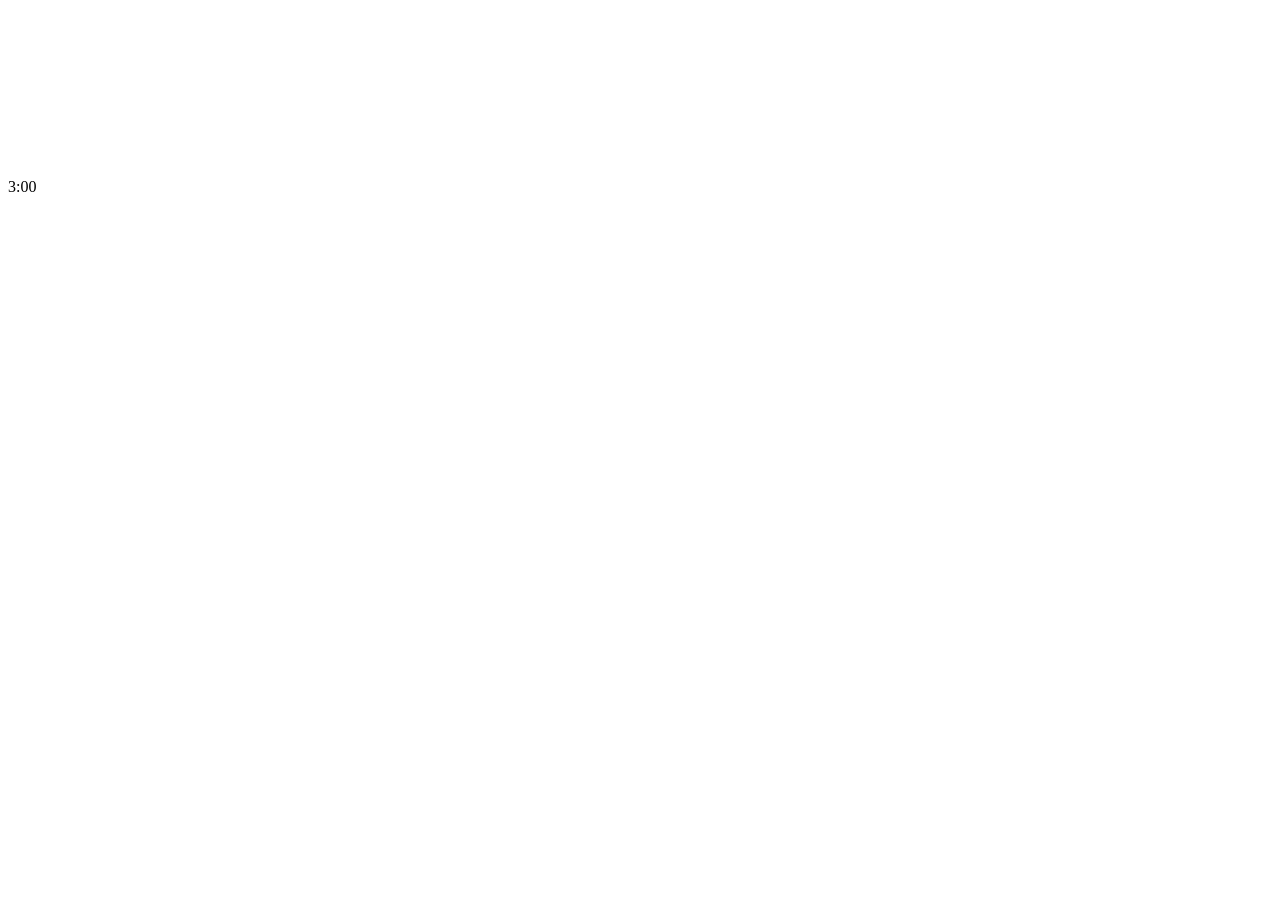
==== index.html @ 72cab999 "Create index.html" ====
<!DOCTYPE html>
<html>

<head>
  <meta charset="utf-8">
  <meta name="viewport" content="width=device-width">
  <title>Solar Eclipse Countdown</title>
  <link href="style.css" rel="stylesheet" type="text/css" />
</head>

<body>
  <canvas id="canvas"></canvas>
  <div class="timer">
    <p id="timer">3:00</p>
  </div>
  <script src="script.js"></script>
</body>

</html>
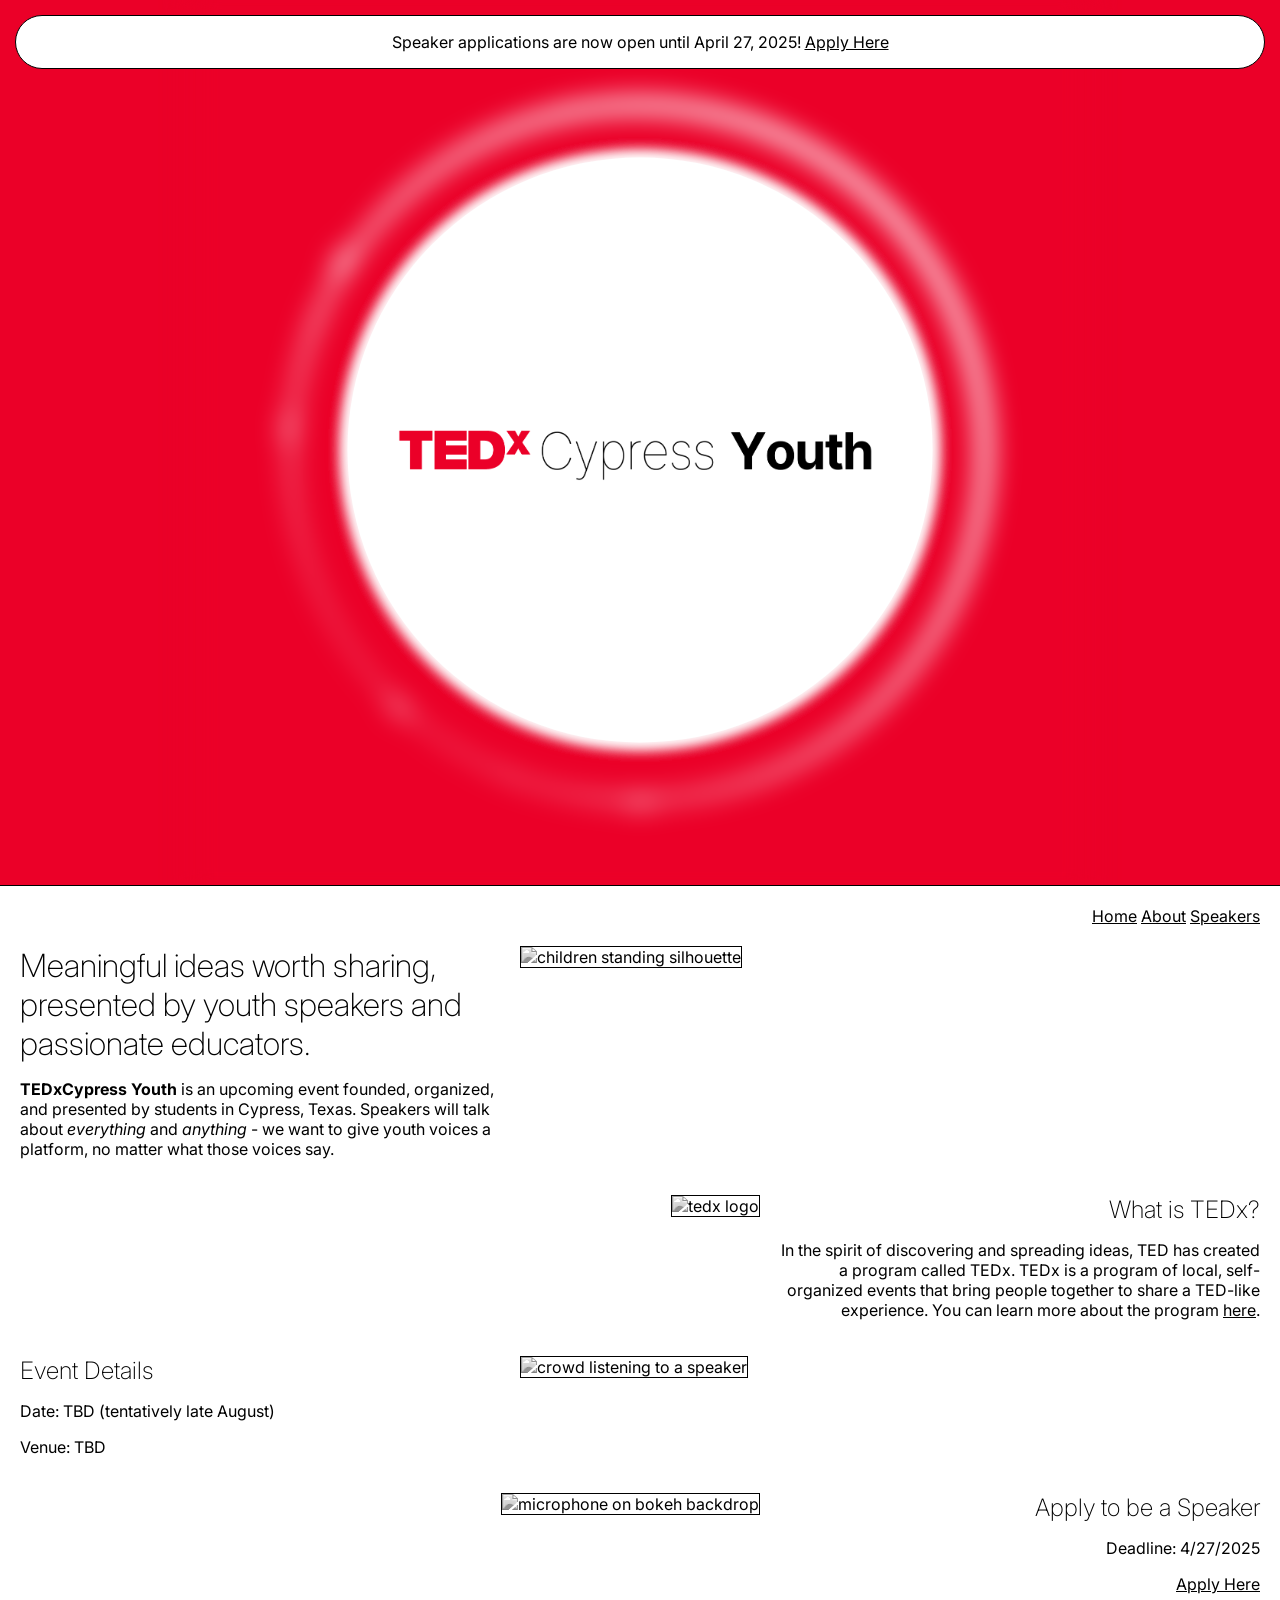
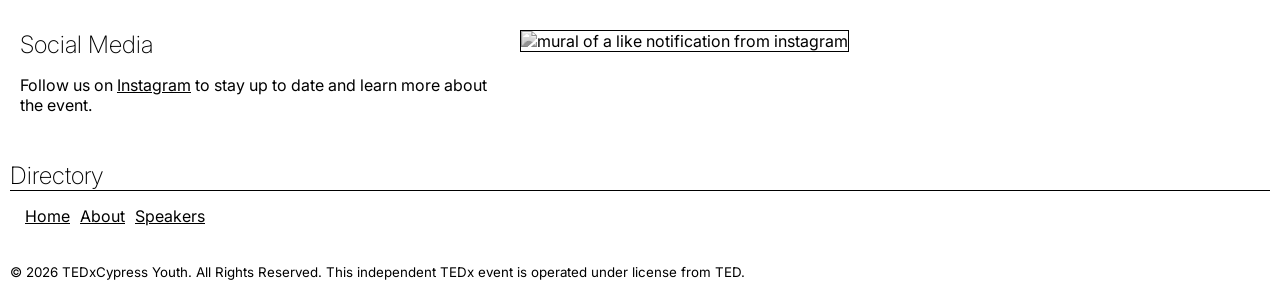
==== commit 9c4f3d24: "tedx" ====
--- a/index.html
+++ b/index.html
@@ -3,15 +3,87 @@
 
 <head>
   <meta charset="utf-8">
-  <meta name="viewport" content="width=device-width">
-  <title>Solar Eclipse Countdown</title>
+  <title>TEDxCypress Youth</title>
+  <meta name="viewport" content="width=device-width,initial-scale=1" />
+	<meta name="description" content="TEDxCypress Youth is an independently organized TEDx event in Cypress, Texas." />
   <link href="style.css" rel="stylesheet" type="text/css" />
+  <link rel="icon" href="logo.png">
 </head>
 
 <body>
   <canvas id="canvas"></canvas>
   <div class="timer">
-    <p id="timer">3:00</p>
+    <img src="logo-black.png" id="logo" alt="TEDxCypress Youth">
+  </div>
+  <div class="banner"><p>Speaker applications are now open until April 27, 2025! <a href="https://docs.google.com/forms/d/e/1FAIpQLSfkpA6MsC7nX0aL6OKK_zbeqqS5j3c-JwLYzb_To-AwTYEMUA/viewform">Apply Here</a></p></div>
+  <div class="content">
+    <div class="section">
+      <div class="text">
+      <a href="/index.html">Home</a>
+      <a href="/about.html">About</a>
+      <a href="/speakers.html">Speakers</a>
+      </div>
+    </div>
+    <div class="section">
+      <div class="text">
+        <h1>Meaningful ideas worth sharing, presented by youth speakers and passionate educators.</h1>
+        <p><b>TEDxCypress Youth</b> is an upcoming event founded, organized, and presented by students in Cypress, Texas. Speakers will talk about <i>everything</i> and <i>anything</i> - we want to give youth voices a platform, no matter what those voices say.</p>
+      </div>
+      <div class="image">
+        <img src="https://images.unsplash.com/photo-1506869640319-fe1a24fd76dc?q=80&w=1740&auto=format&fit=crop&ixlib=rb-4.0.3&ixid=M3wxMjA3fDB8MHxwaG90by1wYWdlfHx8fGVufDB8fHx8fA%3D%3D" alt="children standing silhouette">
+      </div>
+    </div>
+    <div class="section">
+      <div class="image">
+        <img src="https://www.eventoplus.com/wp-content/uploads/eventoplus/imgsxml/galerias/articulos/3350/big-tedxsetupweb974-1024x591.jpg" alt="tedx logo">
+      </div>
+      <div class="text">
+        <h2>What is TEDx?</h2>
+        <p>In the spirit of discovering and spreading ideas, TED has created a program called TEDx. TEDx is a program of local, self-organized events that bring people together to share a TED-like experience. You can learn more about the program <a href="https://www.ted.com/tedx">here</a>.</p>
+      </div>
+    </div>
+    <div class="section">
+      <div class="text">
+        <h2>Event Details</h2>
+        <p>Date: TBD (tentatively late August)</p>
+        <p>Venue: TBD</p>
+      </div>
+      <div class="image">
+        <img src="https://images.unsplash.com/photo-1540575467063-178a50c2df87?q=80&w=1740&auto=format&fit=crop&ixlib=rb-4.0.3&ixid=M3wxMjA3fDB8MHxwaG90by1wYWdlfHx8fGVufDB8fHx8fA%3D%3D" alt="crowd listening to a speaker">
+      </div>
+    </div>
+    <div class="section">
+      <div class="image">
+        <img src="https://images.unsplash.com/photo-1475721027785-f74eccf877e2?q=80&w=1740&auto=format&fit=crop&ixlib=rb-4.0.3&ixid=M3wxMjA3fDB8MHxwaG90by1wYWdlfHx8fGVufDB8fHx8fA%3D%3D" alt="microphone on bokeh backdrop">
+      </div>
+      <div class="text">
+        <h2>Apply to be a Speaker</h2>
+        <p>Deadline: 4/27/2025</p>
+        <p><a href="https://docs.google.com/forms/d/e/1FAIpQLSfkpA6MsC7nX0aL6OKK_zbeqqS5j3c-JwLYzb_To-AwTYEMUA/viewform">Apply Here</a></p>
+      </div>
+    </div>
+    <div class="section">
+      <div class="text">
+        <h2>Social Media</h2>
+        <p>Follow us on <a href="https://www.instagram.com/tedxcypressyouth/">Instagram</a> to stay up to date and learn more about the event.</p>
+      </div>
+      <div class="image">
+        <img src="https://images.unsplash.com/photo-1600096194534-95cf5ece04cf?q=80&w=1888&auto=format&fit=crop&ixlib=rb-4.0.3&ixid=M3wxMjA3fDB8MHxwaG90by1wYWdlfHx8fGVufDB8fHx8fA%3D%3D" alt="mural of a like notification from instagram">
+      </div>
+    </div>
+    <br>
+    <h2>Directory</h2>
+    <div class="manifest">
+      <a href="/index.html">Home</a>
+      <a href="/about.html">About</a>
+      <a href="/speakers.html">Speakers</a>
+    </div>
+    <br>
+    <footer>
+
+      <small>© <script>document.write(new Date().getFullYear())</script> TEDxCypress Youth. All Rights Reserved. This independent TEDx event is operated under license from TED.</small>
+  
+    </footer>
   </div>
   <script src="script.js"></script>
 </body>
--- a/style.css
+++ b/style.css
@@ -0,0 +1,122 @@
+@import url('https://fonts.googleapis.com/css2?family=Inter:ital,opsz,wght@0,14..32,100..900;1,14..32,100..900&display=swap');
+
+:root {
+  --red: #EB0028;
+}
+html {
+  height: 100%;
+  width: 100%;
+  background-color: var(--red);
+  font-family: Inter;
+}
+
+canvas {
+  position: absolute;
+  left: 50%;
+  top: 50%;
+  translate: -50% -50%;
+  width: 100vmin;
+  height: 100vmin;
+  filter: blur(1.5vmin);
+}
+
+.timer {
+  position: absolute;
+  left: 50%;
+  top: 50%;
+  translate: -50% -50%;
+  text-align: left;
+  color: black;
+  font-size: 10vmin;
+  z-index: 3;
+  background-color: white;
+  border-radius: 100vmin;
+  box-shadow: 0 0 2vmin white,0 0 2vmin white,0 0 2vmin white,0 0 2vmin white;
+  height: 65vmin;
+  width: 65vmin;
+  display: flex;
+  justify-content: center;
+  align-items: center;
+}
+.timer > * {
+  margin: 0;
+}
+#logo {
+  max-width: 90%;
+}
+.content {
+  position: absolute;
+  top: calc(100vh - 15px);
+  background-color: white;
+  left: 0;
+  width: 100%;
+  border-top: 1px solid black;
+  padding: 10px;
+  box-sizing: border-box;
+  min-height: 100%;
+}
+.c2 {
+  top: 165px;
+}
+h1, h2, h3 {
+  font-weight: 200;
+  margin: 0;
+}
+a {
+  color: black;
+}
+
+.content > .section {
+  display: flex;
+  flex-wrap: wrap;
+}
+.content > .section:nth-child(odd) {
+  justify-content: end;
+  text-align: right;
+}
+.section > * {
+  flex: 1;
+  min-width: 300px;
+  box-sizing: border-box;
+}
+.section > .text {
+  max-width: 500px;
+}
+.section > .image > img {
+  max-width: 100%;
+  /* border-radius: 3vmin; */
+  border: 1px solid black;
+  filter: grayscale();
+}
+.section > * {
+  padding: 10px;
+}
+
+.banner {
+  position: absolute;
+  top: 15px;
+  width: calc(100% - 30px);
+  padding: 0 20px;
+  box-sizing: border-box;
+  background-color: white;
+  left: 15px;
+  border-radius: 100vmin;
+  text-align: center;
+  min-height: 50px;
+  display: flex;
+  justify-content: center;
+  align-items: center;
+  border: 1px solid black;
+}
+
+.manifest {
+  width: 100%;
+  border-top: solid 1px black;
+  padding: 10px;
+  box-sizing: border-box;
+  display: flex;
+  justify-content: start;
+}
+.manifest > * {
+  margin: 5px;
+}
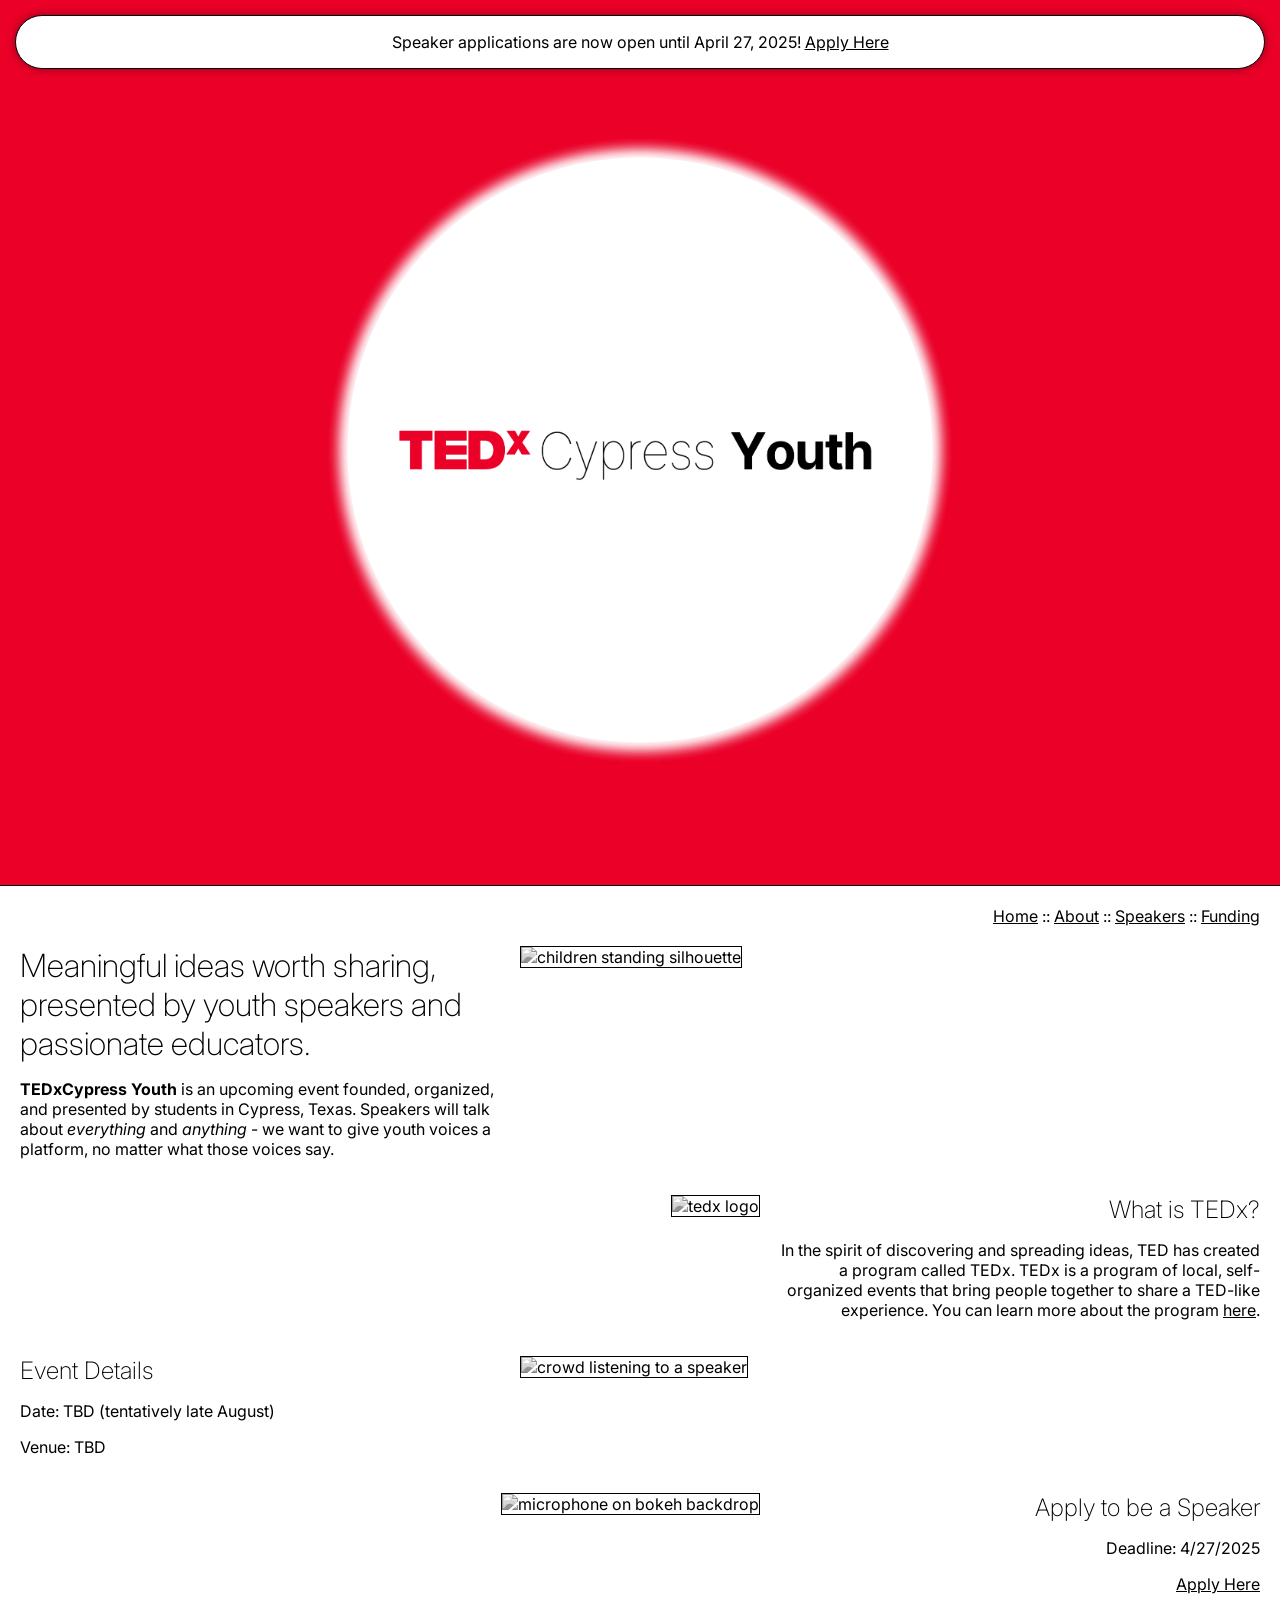
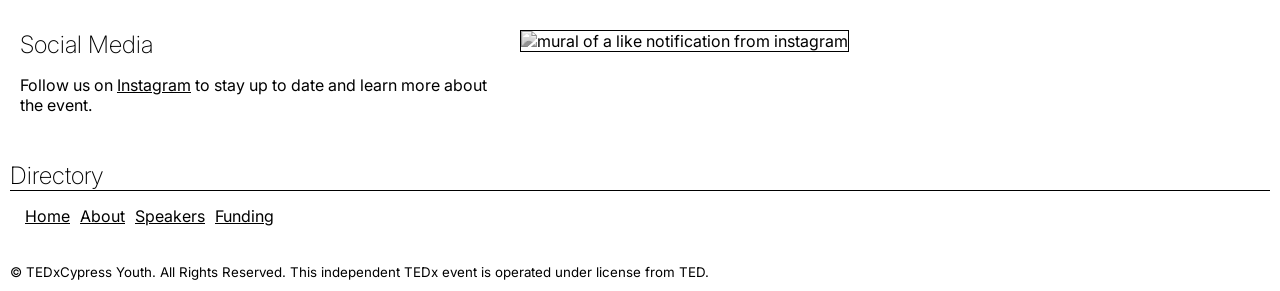
==== commit 9f774a8a: "funding page" ====
--- a/index.html
+++ b/index.html
@@ -15,15 +15,7 @@
   <div class="timer">
     <img src="logo-black.png" id="logo" alt="TEDxCypress Youth">
   </div>
-  <div class="banner"><p>Speaker applications are now open until April 27, 2025! <a href="https://docs.google.com/forms/d/e/1FAIpQLSfkpA6MsC7nX0aL6OKK_zbeqqS5j3c-JwLYzb_To-AwTYEMUA/viewform">Apply Here</a></p></div>
   <div class="content">
-    <div class="section">
-      <div class="text">
-      <a href="/index.html">Home</a>
-      <a href="/about.html">About</a>
-      <a href="/speakers.html">Speakers</a>
-      </div>
-    </div>
     <div class="section">
       <div class="text">
         <h1>Meaningful ideas worth sharing, presented by youth speakers and passionate educators.</h1>
@@ -71,19 +63,6 @@
         <img src="https://images.unsplash.com/photo-1600096194534-95cf5ece04cf?q=80&w=1888&auto=format&fit=crop&ixlib=rb-4.0.3&ixid=M3wxMjA3fDB8MHxwaG90by1wYWdlfHx8fGVufDB8fHx8fA%3D%3D" alt="mural of a like notification from instagram">
       </div>
     </div>
-    <br>
-    <h2>Directory</h2>
-    <div class="manifest">
-      <a href="/index.html">Home</a>
-      <a href="/about.html">About</a>
-      <a href="/speakers.html">Speakers</a>
-    </div>
-    <br>
-    <footer>
-
-      <small>© <script>document.write(new Date().getFullYear())</script> TEDxCypress Youth. All Rights Reserved. This independent TEDx event is operated under license from TED.</small>
-  
-    </footer>
   </div>
   <script src="script.js"></script>
 </body>
--- a/style.css
+++ b/style.css
@@ -93,7 +93,9 @@
 }
 
 .banner {
-  position: absolute;
+  position: fixed;
+  z-index: 3;
+  box-shadow: 0 0 10px rgba(0, 0, 0, 0.4);
   top: 15px;
   width: calc(100% - 30px);
   padding: 0 20px;
@@ -119,4 +121,13 @@
 }
 .manifest > * {
   margin: 5px;
+}
+
+.expenseSheet {
+  width: 100%;
+  height: 430px;
+  margin-top: 10px;
+  margin-bottom: 10px;
+  box-sizing: border-box;
+  border: 1px black solid;
 }
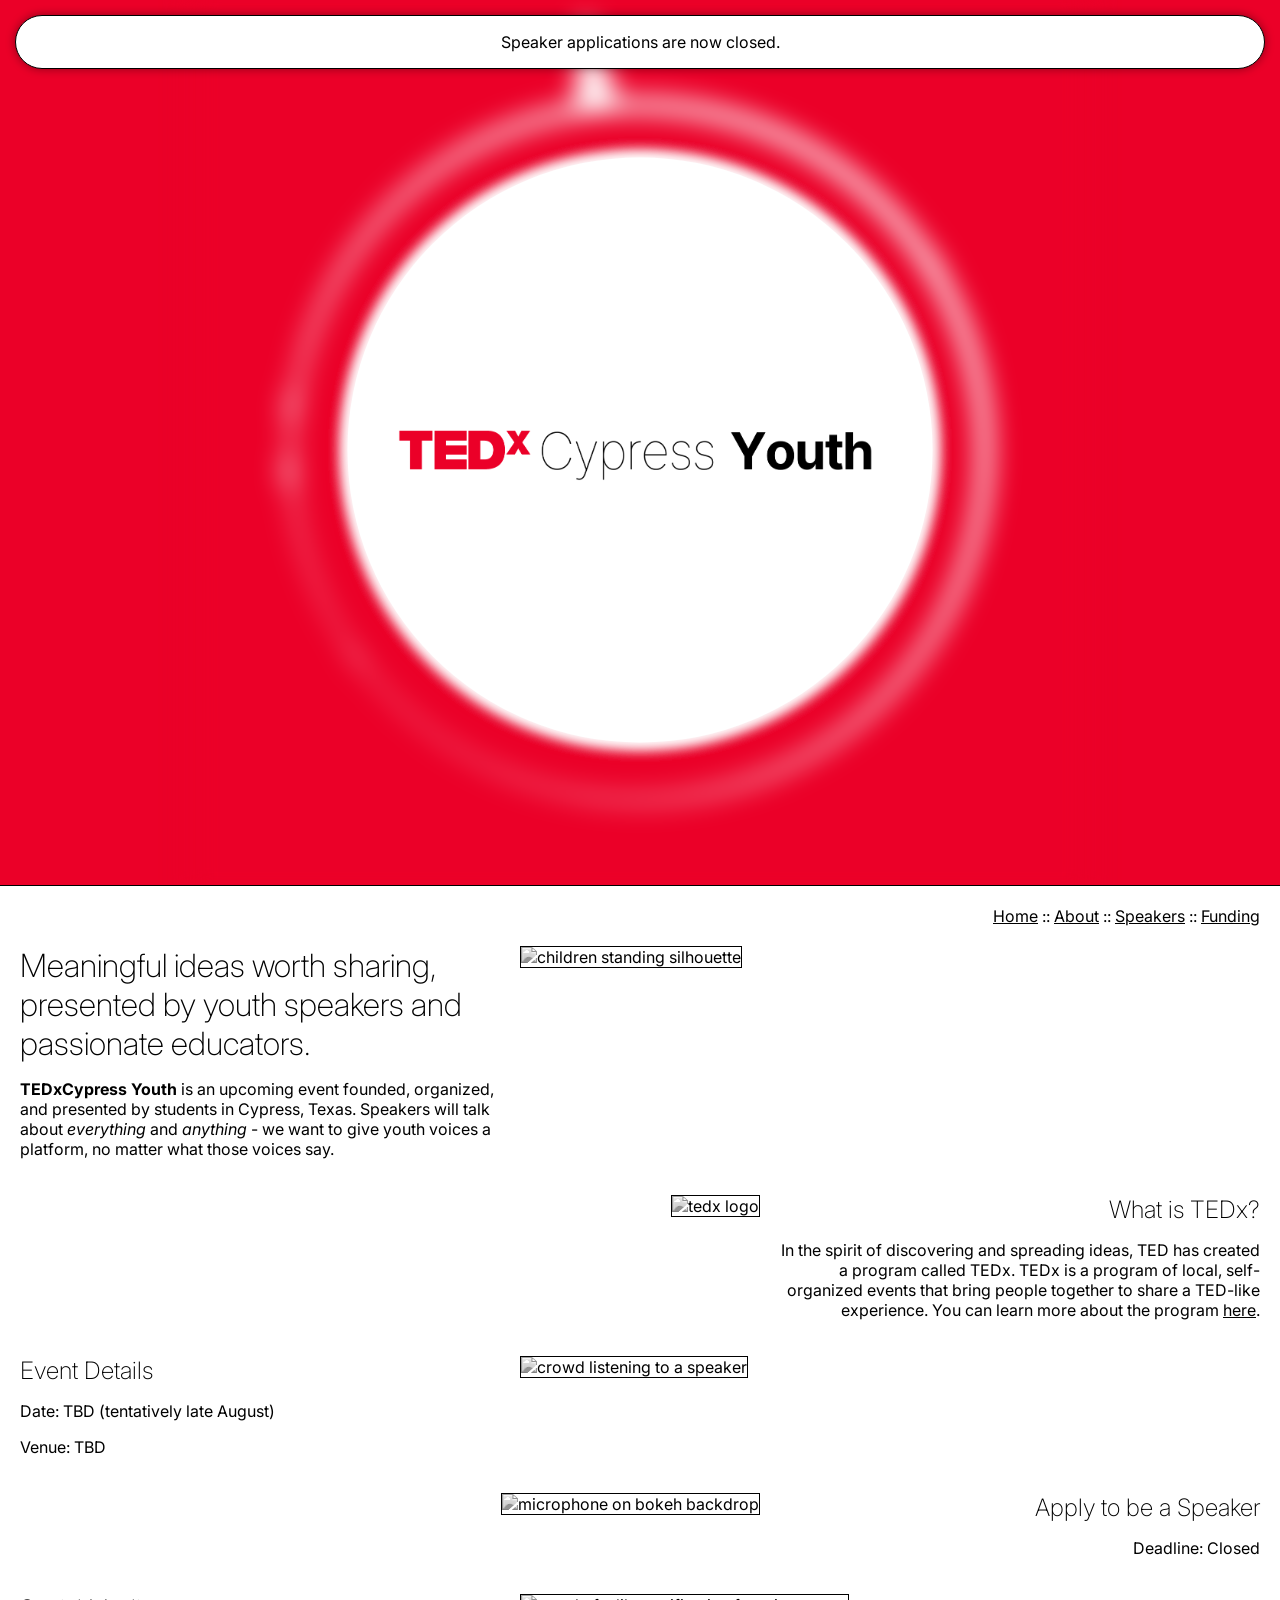
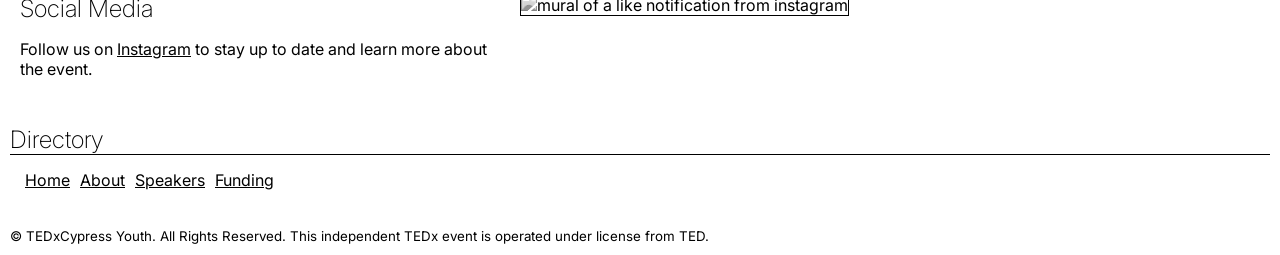
==== commit c034d591: "closed application" ====
--- a/index.html
+++ b/index.html
@@ -50,8 +50,7 @@
       </div>
       <div class="text">
         <h2>Apply to be a Speaker</h2>
-        <p>Deadline: 4/27/2025</p>
-        <p><a href="https://docs.google.com/forms/d/e/1FAIpQLSfkpA6MsC7nX0aL6OKK_zbeqqS5j3c-JwLYzb_To-AwTYEMUA/viewform">Apply Here</a></p>
+        <p>Deadline: Closed</p>
       </div>
     </div>
     <div class="section">
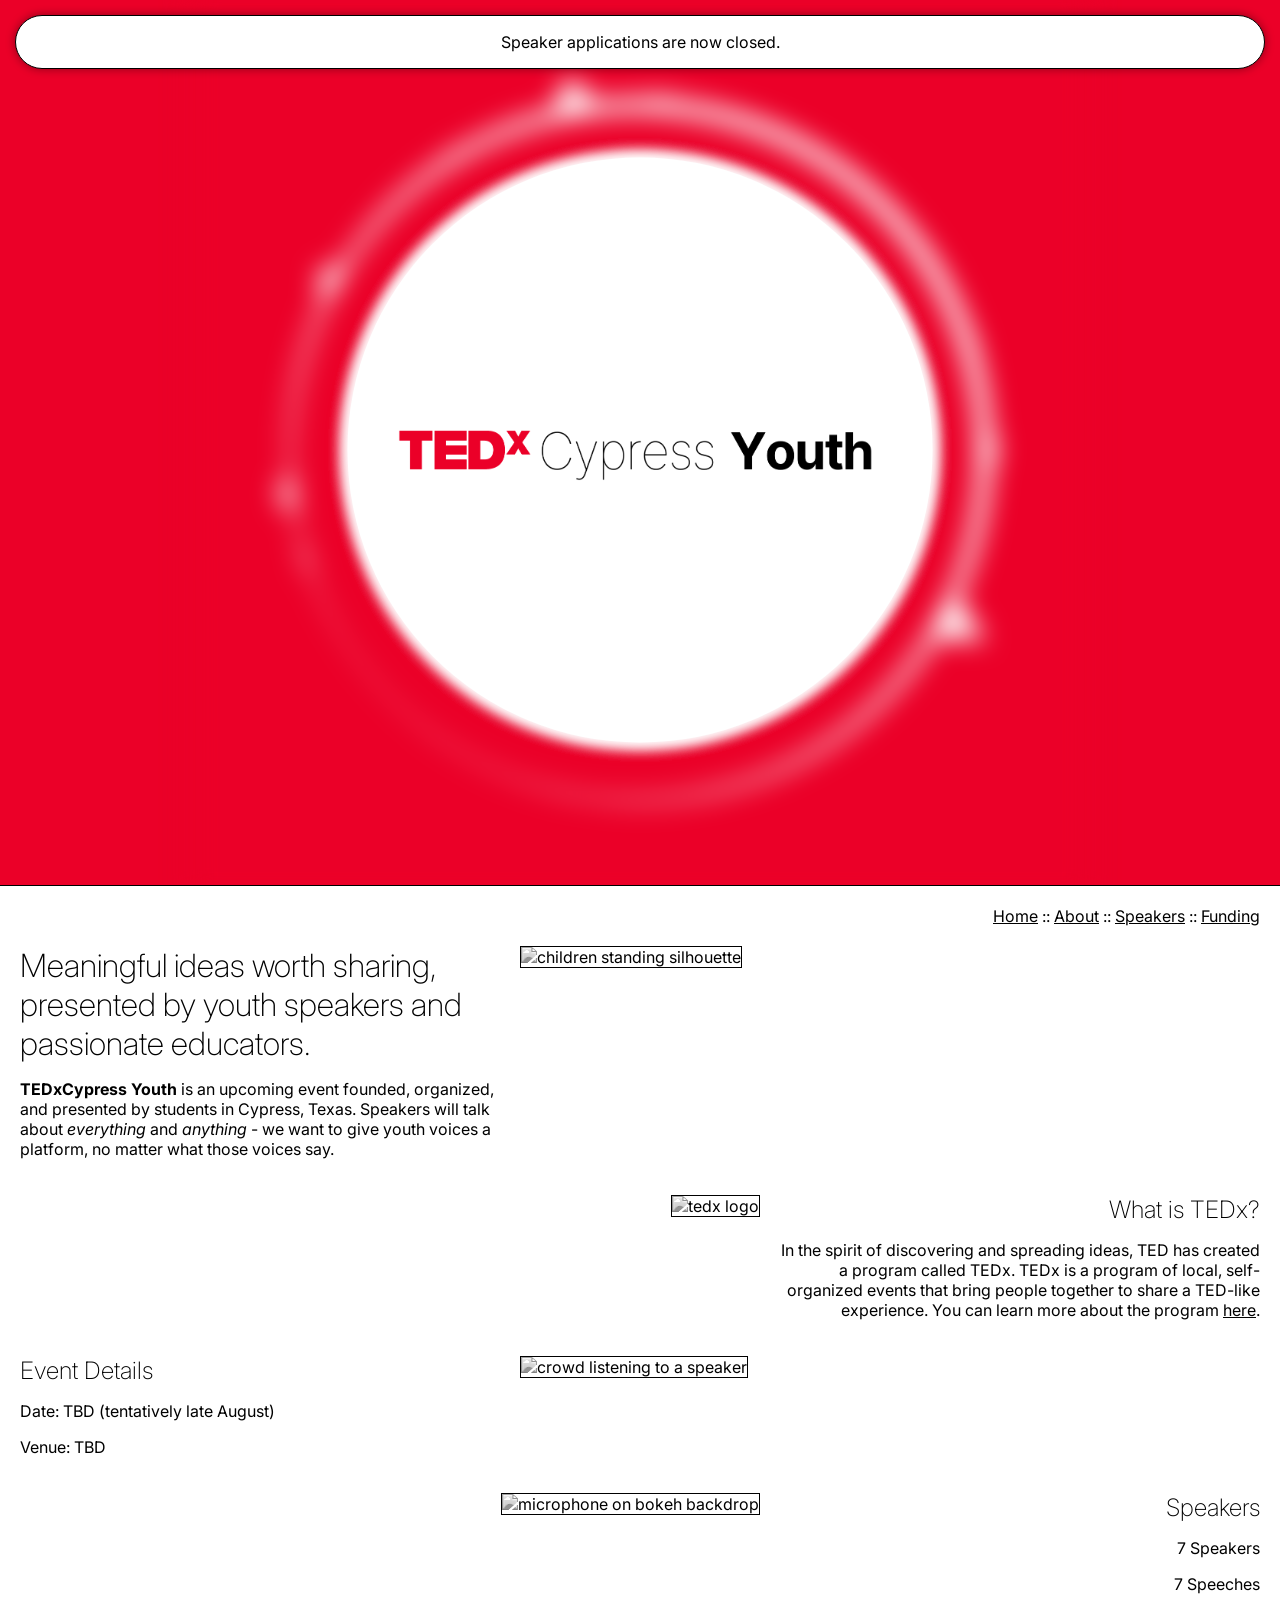
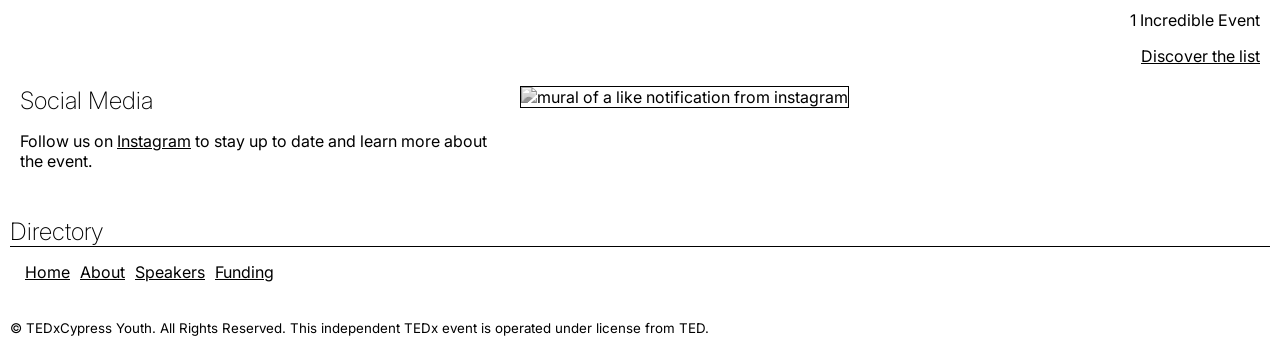
==== commit 19fca314: "website update" ====
--- a/index.html
+++ b/index.html
@@ -49,8 +49,11 @@
         <img src="https://images.unsplash.com/photo-1475721027785-f74eccf877e2?q=80&w=1740&auto=format&fit=crop&ixlib=rb-4.0.3&ixid=M3wxMjA3fDB8MHxwaG90by1wYWdlfHx8fGVufDB8fHx8fA%3D%3D" alt="microphone on bokeh backdrop">
       </div>
       <div class="text">
-        <h2>Apply to be a Speaker</h2>
-        <p>Deadline: Closed</p>
+        <h2>Speakers</h2>
+        <p>7 Speakers</p>
+        <p>7 Speeches</p>
+        <p>1 Incredible Event</p>
+        <a href="speakers.html" class="button">Discover the list</a>
       </div>
     </div>
     <div class="section">
@@ -59,7 +62,7 @@
         <p>Follow us on <a href="https://www.instagram.com/tedxcypressyouth/">Instagram</a> to stay up to date and learn more about the event.</p>
       </div>
       <div class="image">
-        <img src="https://images.unsplash.com/photo-1600096194534-95cf5ece04cf?q=80&w=1888&auto=format&fit=crop&ixlib=rb-4.0.3&ixid=M3wxMjA3fDB8MHxwaG90by1wYWdlfHx8fGVufDB8fHx8fA%3D%3D" alt="mural of a like notification from instagram">
+        <img src="https://images.unsplash.com/photo-1683721003111-070bcc053d8b?q=80&w=2800&auto=format&fit=crop&ixlib=rb-4.1.0&ixid=M3wxMjA3fDB8MHxwaG90by1wYWdlfHx8fGVufDB8fHx8fA%3D%3D" alt="mural of a like notification from instagram">
       </div>
     </div>
   </div>
--- a/style.css
+++ b/style.css
@@ -8,6 +8,8 @@
   width: 100%;
   background-color: var(--red);
   font-family: Inter;
+  overflow-x: hidden;
+  margin: 0;
 }
 
 canvas {
@@ -84,9 +86,11 @@
 }
 .section > .image > img {
   max-width: 100%;
-  /* border-radius: 3vmin; */
   border: 1px solid black;
   filter: grayscale();
+  aspect-ratio: 3/1;
+  object-fit: cover;
+  object-position: bottom;
 }
 .section > * {
   padding: 10px;
@@ -130,4 +134,27 @@
   margin-bottom: 10px;
   box-sizing: border-box;
   border: 1px black solid;
+}
+
+.pfp {
+  border: solid 1px #000000;
+  max-height: 100px;
+  aspect-ratio: 1/1;
+  object-fit: cover;
+}
+
+.speakers {
+}
+.speaker {
+  display: flex;
+  margin: 10px;
+}
+.speaker > div {
+  margin-left: 10px;
+  display: flex;
+  justify-content: center;
+  flex-direction: column;
+}
+.speaker > div > * {
+  margin: 0;
 }
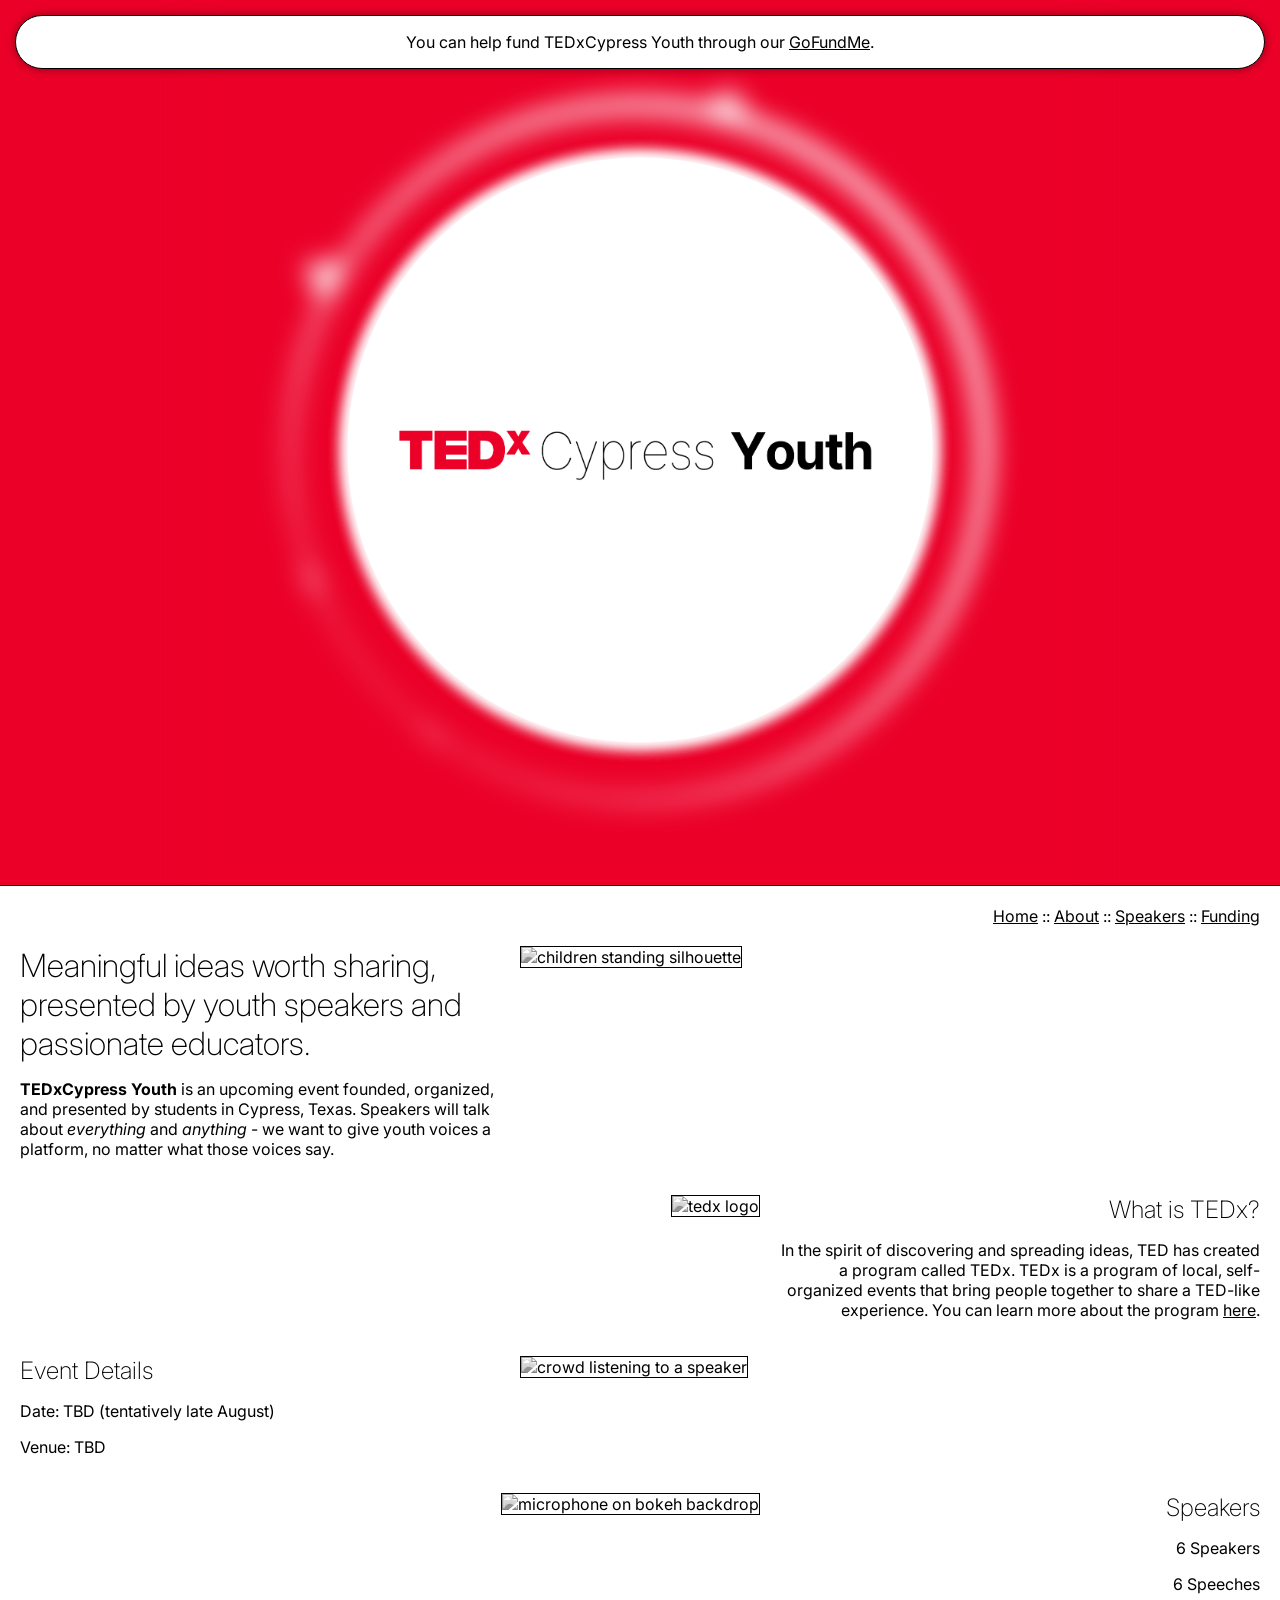
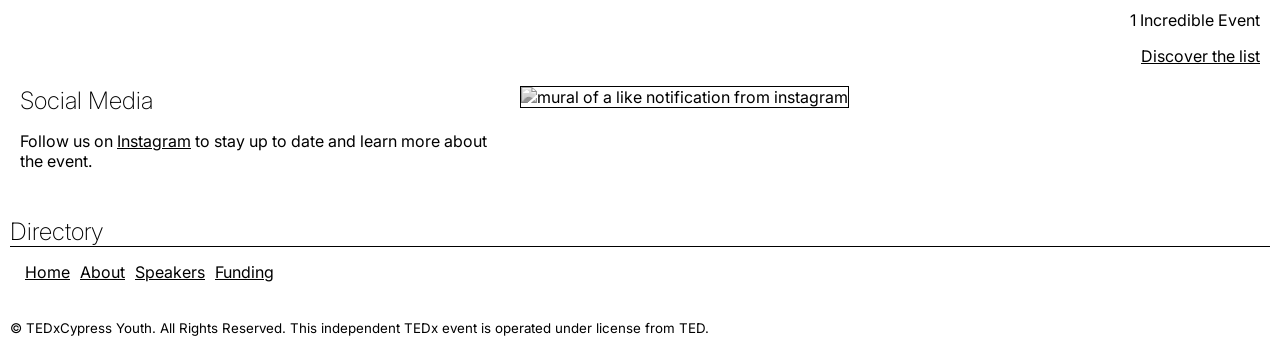
==== commit 514569c3: "updated speakers" ====
--- a/index.html
+++ b/index.html
@@ -50,8 +50,8 @@
       </div>
       <div class="text">
         <h2>Speakers</h2>
-        <p>7 Speakers</p>
-        <p>7 Speeches</p>
+        <p>6 Speakers</p>
+        <p>6 Speeches</p>
         <p>1 Incredible Event</p>
         <a href="speakers.html" class="button">Discover the list</a>
       </div>
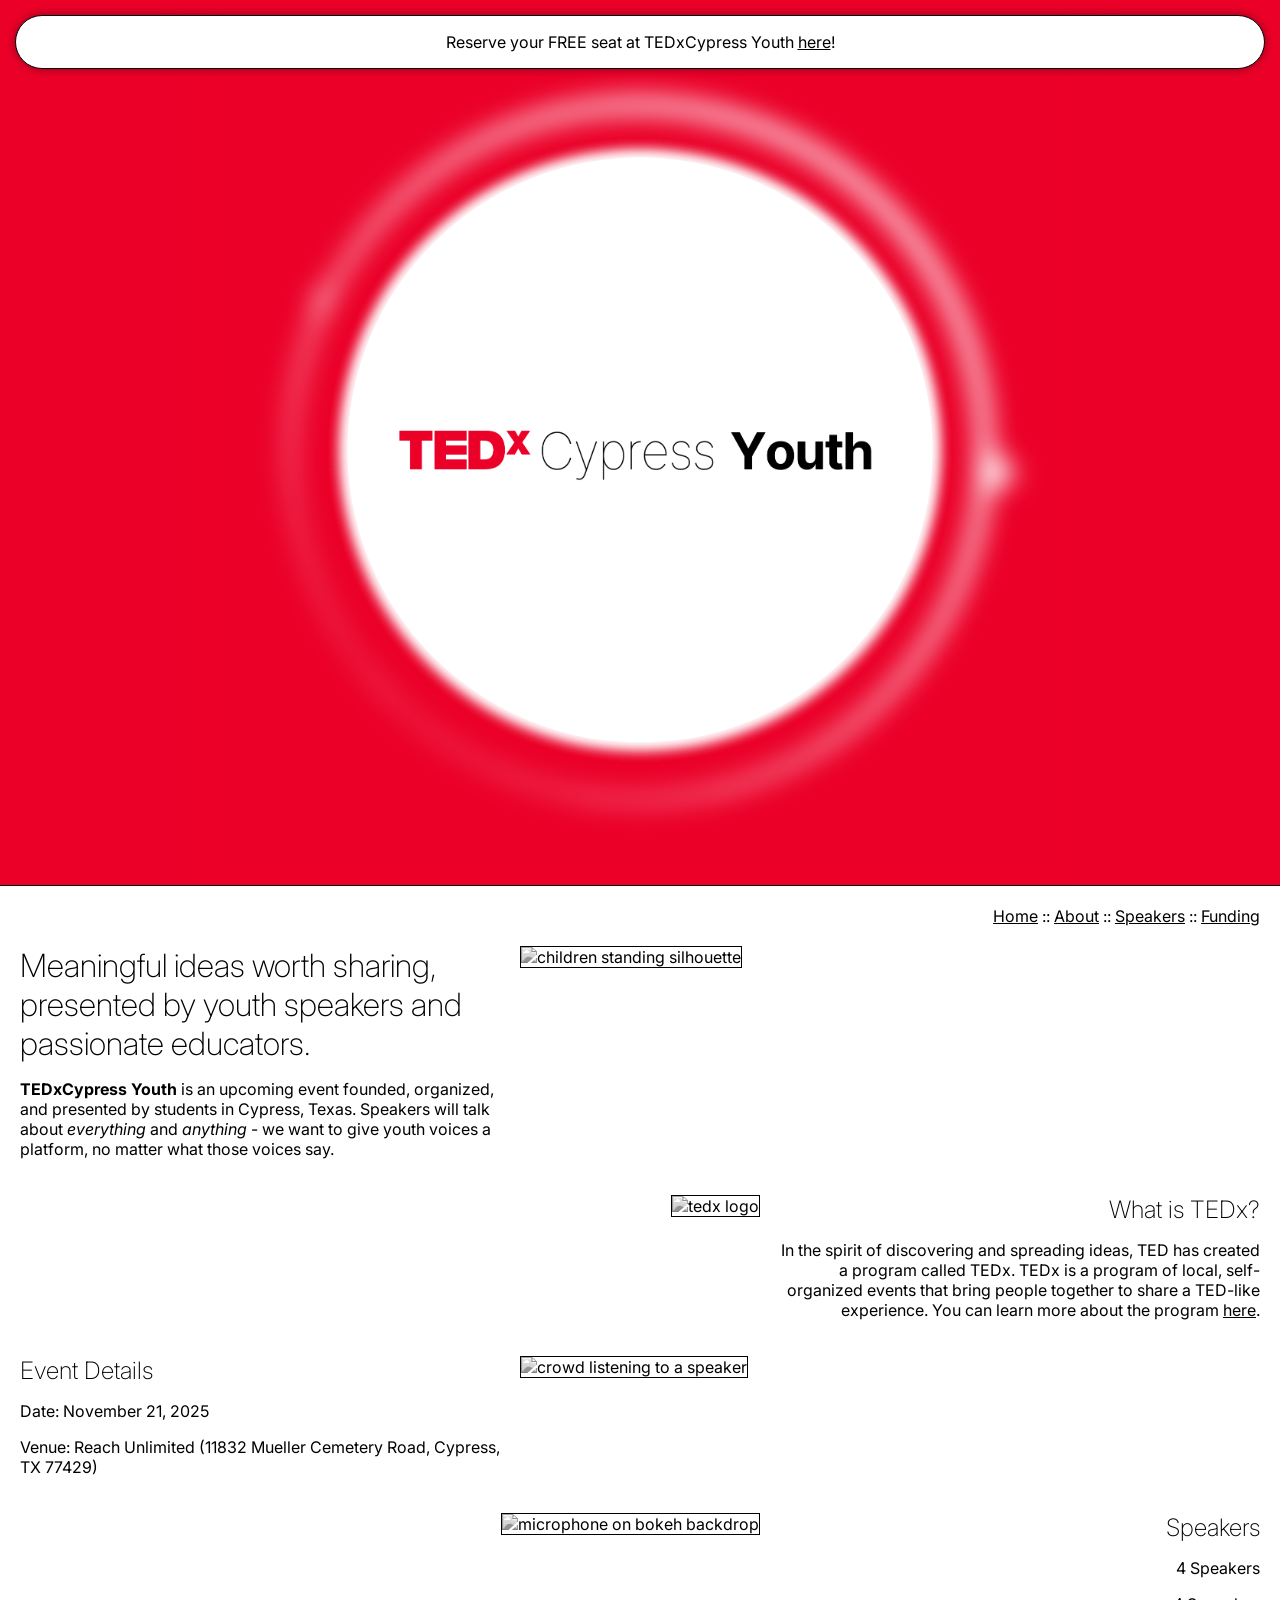
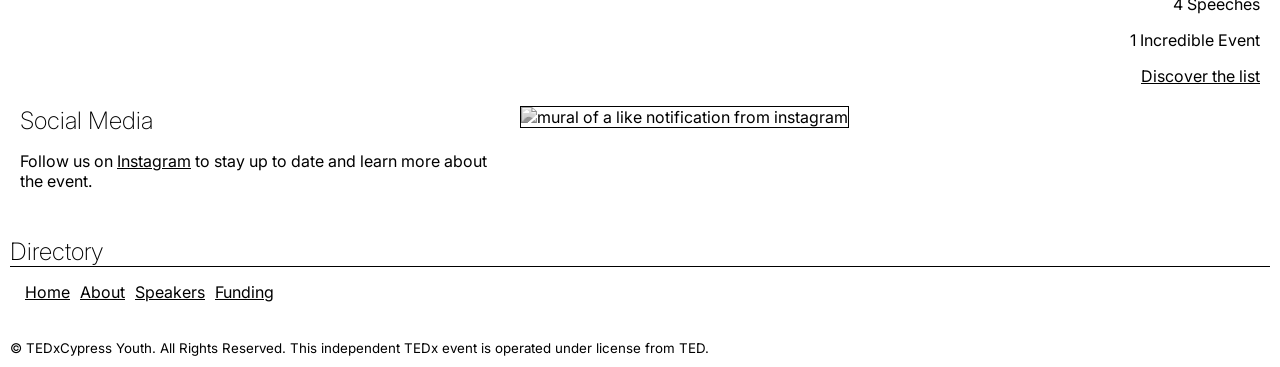
==== commit fd15523d: "registration up" ====
--- a/index.html
+++ b/index.html
@@ -37,8 +37,8 @@
     <div class="section">
       <div class="text">
         <h2>Event Details</h2>
-        <p>Date: TBD (tentatively late August)</p>
-        <p>Venue: TBD</p>
+        <p>Date: November 21, 2025</p>
+        <p>Venue: Reach Unlimited (11832 Mueller Cemetery Road, Cypress, TX 77429)</p>
       </div>
       <div class="image">
         <img src="https://images.unsplash.com/photo-1540575467063-178a50c2df87?q=80&w=1740&auto=format&fit=crop&ixlib=rb-4.0.3&ixid=M3wxMjA3fDB8MHxwaG90by1wYWdlfHx8fGVufDB8fHx8fA%3D%3D" alt="crowd listening to a speaker">
@@ -50,8 +50,8 @@
       </div>
       <div class="text">
         <h2>Speakers</h2>
-        <p>6 Speakers</p>
-        <p>6 Speeches</p>
+        <p>4 Speakers</p>
+        <p>4 Speeches</p>
         <p>1 Incredible Event</p>
         <a href="speakers.html" class="button">Discover the list</a>
       </div>
--- a/style.css
+++ b/style.css
@@ -157,4 +157,14 @@
 }
 .speaker > div > * {
   margin: 0;
+}
+
+.registerFrame {
+  position: absolute;
+  left: 5%;
+  top: 5%;
+  width: 90%;
+  height: 90%;
+  border-radius: 10px;
+  border: 2px solid black;
 }
